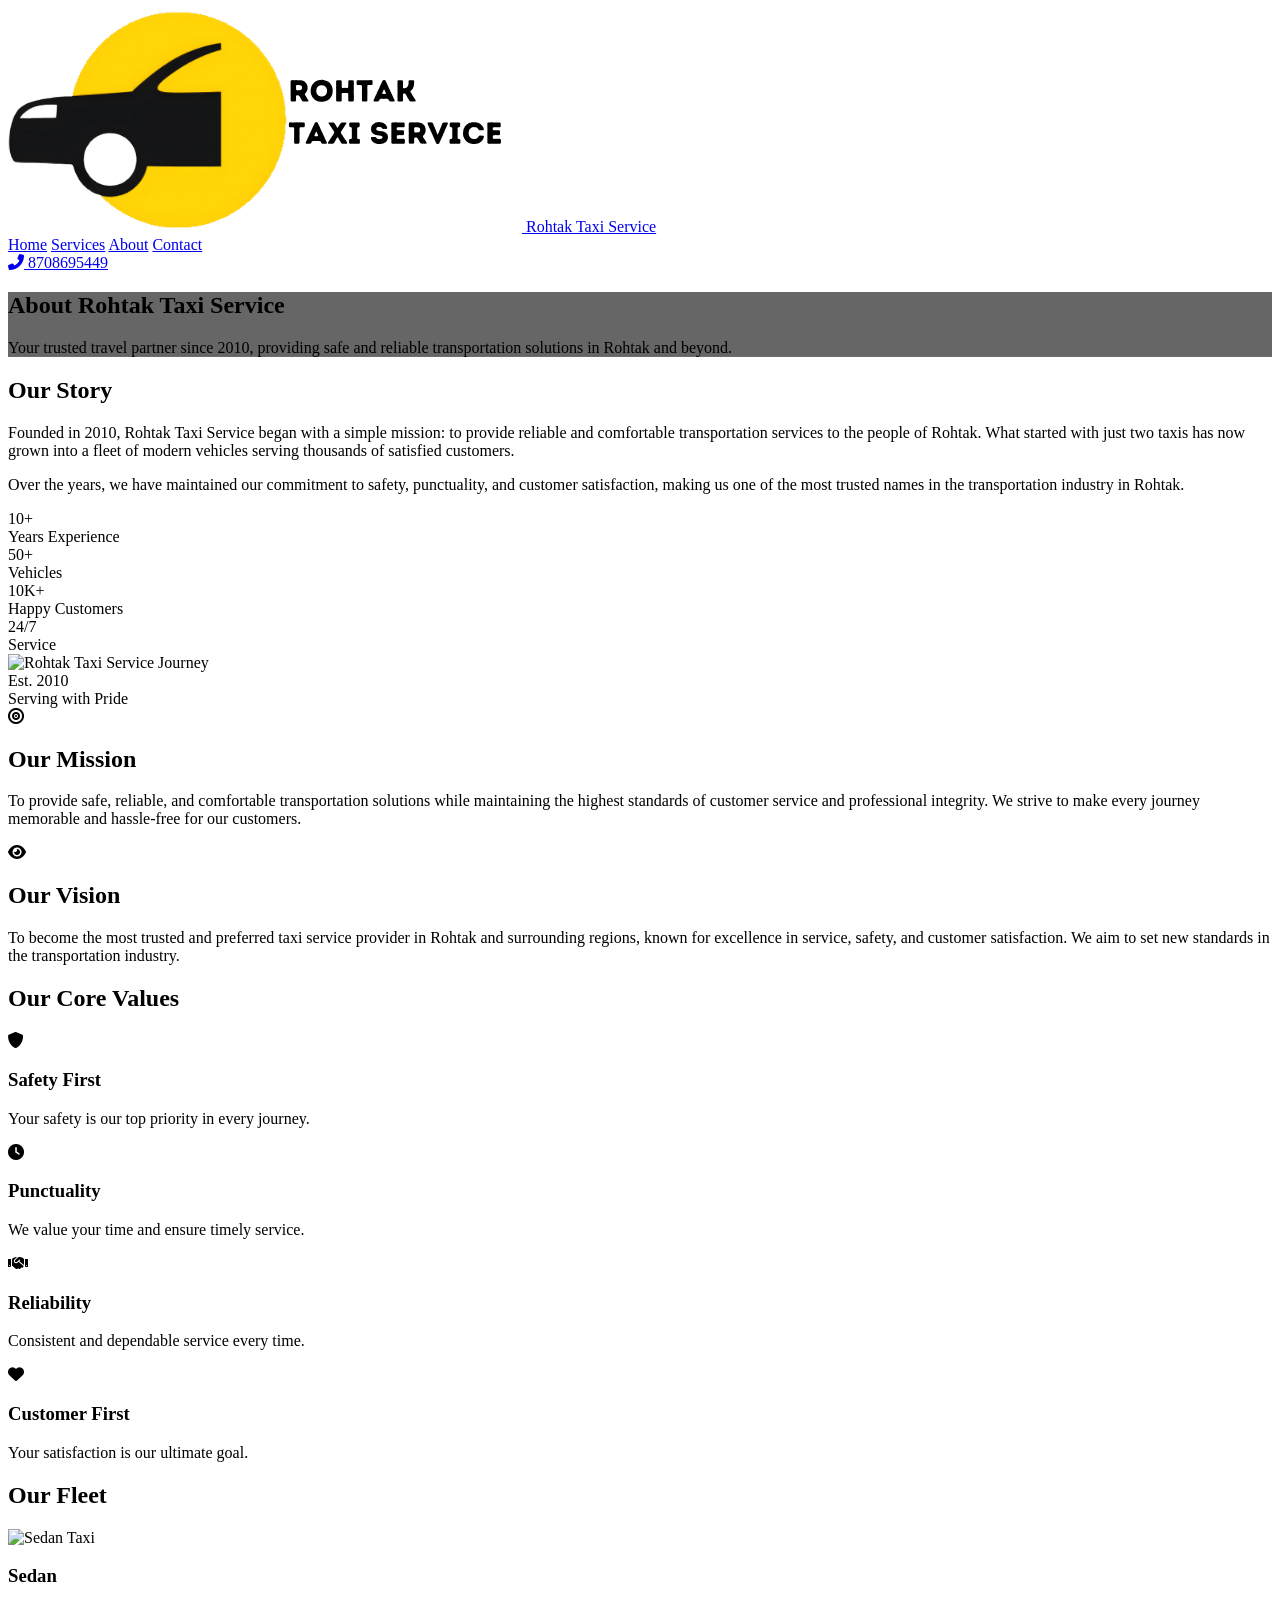
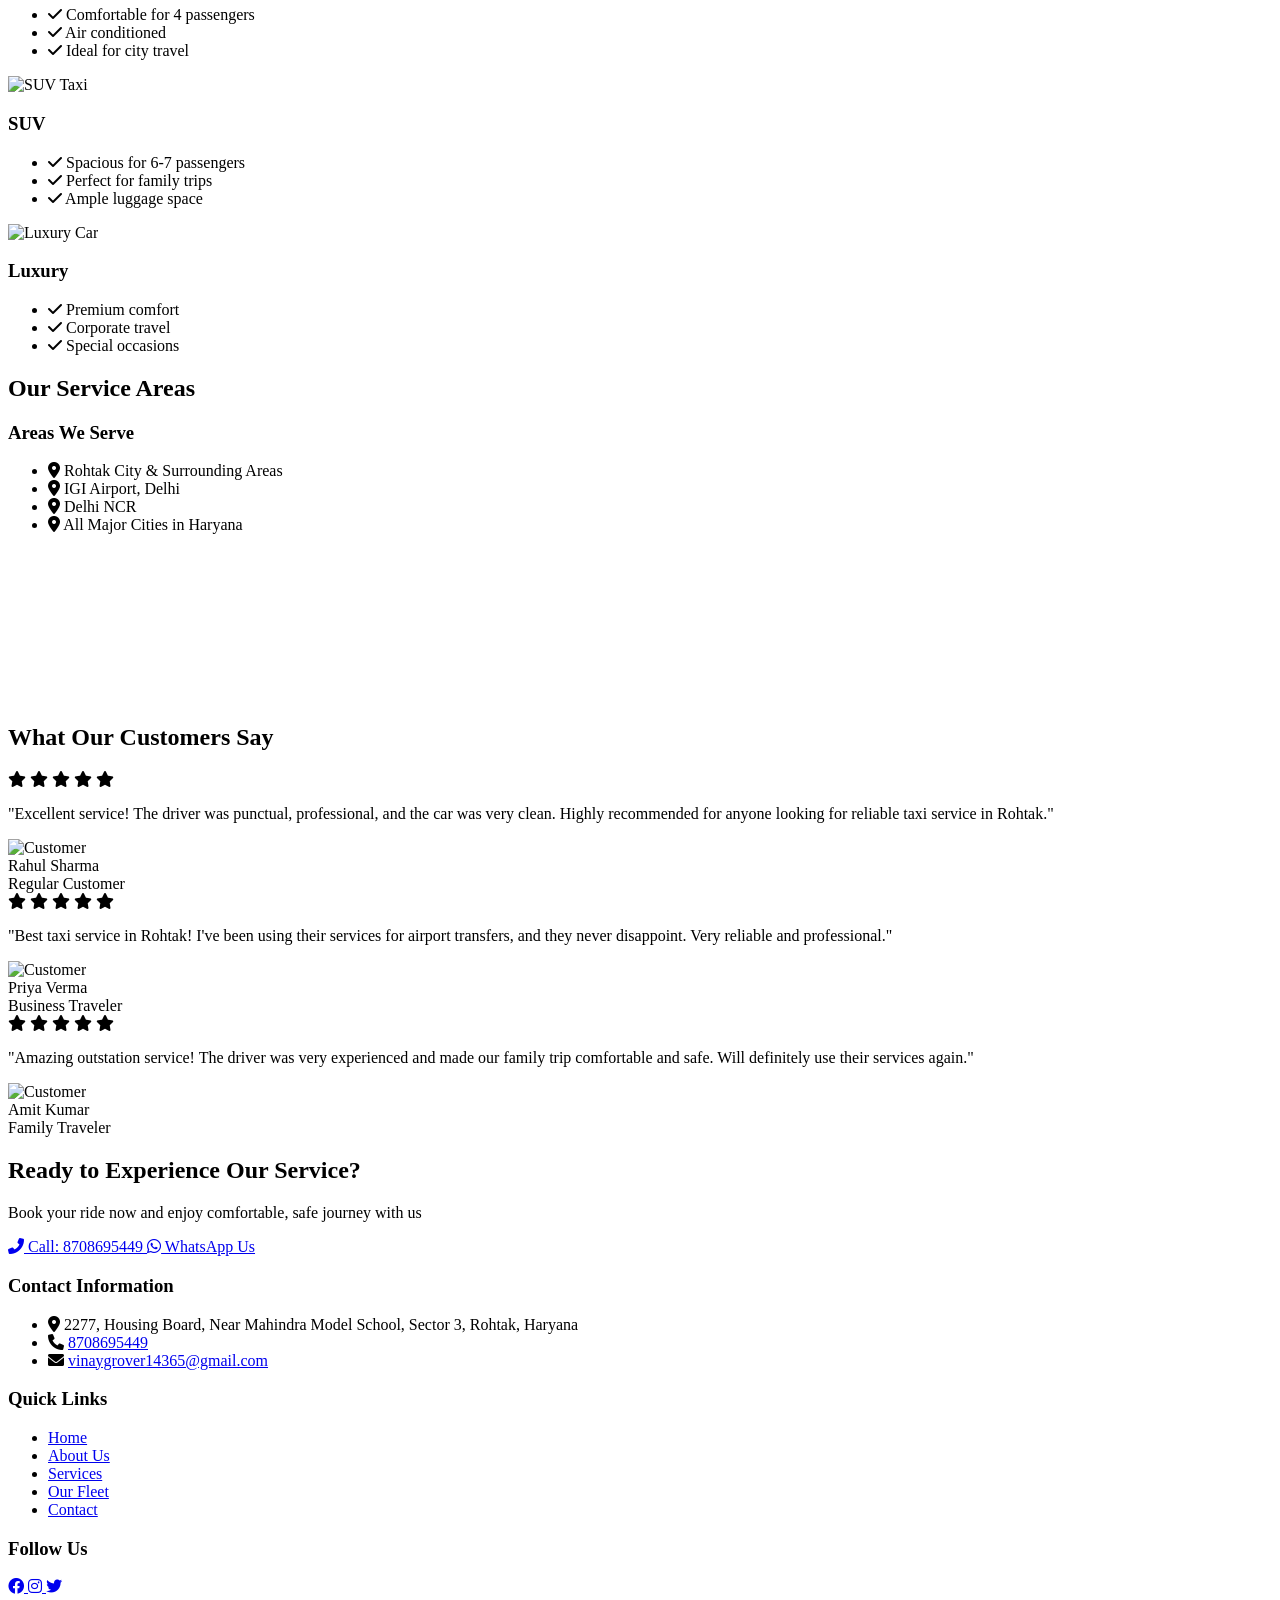
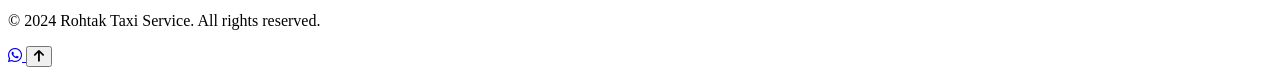
==== about.html @ 5d580776 "Doneall" ====
<!DOCTYPE html>
<html lang="en">
<head>
    <meta charset="UTF-8">
    <meta name="viewport" content="width=device-width, initial-scale=1.0">
    
    <!-- SEO Meta Tags -->
    <title>About Us - Rohtak Taxi Service | Leading Taxi Service in Rohtak</title>
    <meta name="description" content="Learn about Rohtak's premier taxi service. Established in 2010, providing 24/7 reliable local & outstation taxi services. Contact: 8708695449">
    <meta name="keywords" content="about rohtak taxi service, taxi company rohtak, best taxi service rohtak, reliable cab service rohtak">
    <meta name="author" content="Rohtak Taxi Service">
    <meta name="robots" content="index, follow">
    <meta name="googlebot" content="index, follow">
    
    <!-- Open Graph / Social Media Meta Tags -->
    <meta property="og:type" content="website">
    <meta property="og:title" content="About Rohtak Taxi Service | Your Trusted Travel Partner">
    <meta property="og:description" content="Discover Rohtak's most trusted taxi service. Professional drivers, modern fleet, and 24/7 service since 2010.">
    <meta property="og:image" content="/images/rohtak-taxi-about.jpg">
    <meta property="og:url" content="https://rohtaktaxiservice.co.in/about">
    
    <!-- Twitter Card Meta Tags -->
    <meta name="twitter:card" content="summary_large_image">
    <meta name="twitter:title" content="About Rohtak Taxi Service | Your Trusted Travel Partner">
    <meta name="twitter:description" content="Discover Rohtak's most trusted taxi service. Professional drivers, modern fleet, and 24/7 service since 2010.">
    <meta name="twitter:image" content="/Rohtak Taxi Service (500 x 500 px).svg">
    
    <!-- Favicon -->
    <link rel="apple-touch-icon" sizes="180x180" href="/Rohtak Taxi Service.png>
    <link rel="icon" type="image/png" sizes="32x32" href="/Rohtak Taxi Service.png">
    <link rel="icon" type="image/png" sizes="16x16" href="/Rohtak Taxi Service.png">
    <link rel="manifest" href="/site.webmanifest">
    
    <!-- Stylesheets -->
    <link href="https://cdnjs.cloudflare.com/ajax/libs/tailwindcss/2.2.19/tailwind.min.css" rel="stylesheet">
    <link href="https://cdnjs.cloudflare.com/ajax/libs/font-awesome/6.0.0/css/all.min.css" rel="stylesheet">

    <!-- Schema.org Markup -->
    <script type="application/ld+json">
    {
        "@context": "https://schema.org",
        "@type": "LocalBusiness",
        "name": "Rohtak Taxi Service",
        "image": "/Rohtak Taxi Service (500 x 500 px).svg",
        "description": "Professional taxi services in Rohtak offering local rides, airport transfers, and outstation trips since 2010. ",
        "foundingDate": "2010",
        "address": {
            "@type": "PostalAddress",
            "streetAddress": "2277, Housing Board, Near Mahindra Model School",
            "addressLocality": "Rohtak",
            "addressRegion": "Haryana",
            "postalCode": "124001",
            "addressCountry": "IN"
        },
        "geo": {
            "@type": "GeoCoordinates",
            "latitude": 28.8955,
            "longitude": 76.6066
        },
        "url": "https://rohtaktaxiservice.co.in/about",
        "telephone": "+918708695449",
        "email": "vinaygrover14365@gmail.com",
        "openingHoursSpecification": {
            "@type": "OpeningHoursSpecification",
            "dayOfWeek": [
                "Monday",
                "Tuesday",
                "Wednesday",
                "Thursday",
                "Friday",
                "Saturday",
                "Sunday"
            ],
            "opens": "00:00",
            "closes": "23:59"
        },
        "sameAs": [
            "https://facebook.com/rohtaktaxi",
            "https://instagram.com/rohtaktaxi",
            "https://twitter.com/rohtaktaxi"
        ]
    }
    </script>

    <!-- Custom Styles -->
    <style>
        .about-section {
            background-image: linear-gradient(rgba(0,0,0,0.6), rgba(0,0,0,0.6)), url(https://images.unsplash.com/photo-1508974239320-0a029497e820?q=80&w=2070&auto=format&fit=crop&ixlib=rb-4.0.3&ixid=M3wxMjA3fDB8MHxwaG90by1wYWdlfHx8fGVufDB8fHx8fA%3D%3D);
            background-size: cover;
            background-position: center;
        }
        
        .animate-fade-in {
            animation: fadeIn 1s ease-in;
        }
        
        .animate-slide-up {
            animation: slideUp 0.8s ease-out;
        }
        
        @keyframes fadeIn {
            from { opacity: 0; }
            to { opacity: 1; }
        }
        
        @keyframes slideUp {
            from { transform: translateY(50px); opacity: 0; }
            to { transform: translateY(0); opacity: 1; }
        }
        
        .milestone-card:hover {
            transform: translateY(-5px);
            transition: transform 0.3s ease;
        }
        
        .team-member-card:hover {
            transform: scale(1.05);
            transition: transform 0.3s ease;
        }
    </style>
</head>
<body class="bg-gray-50">
    <!-- Header/Navigation -->
    <header class="bg-yellow-500 text-white shadow-lg fixed w-full z-50">
        <nav class="container mx-auto px-4">
            <div class="flex justify-between items-center py-4">
                <a href="/" class="flex items-center">
                    <img src="/Rohtak Taxi Service (500 x 500 px).svg" alt="Rohtak Taxi Service Logo" class="h-12 w-auto">
                    <span class="ml-3 text-2xl font-bold">Rohtak Taxi Service</span>
                </a>
                
                <div class="hidden md:flex space-x-6">
                    <a href="/index.html" class="hover:text-gray-200 transition">Home</a>
                    <a href="/services.html" class="hover:text-gray-200 transition">Services</a>
                    <a href="/about.html" class="font-bold border-b-2 border-white">About</a>
                    <a href="/contact.html" class="hover:text-gray-200 transition">Contact</a>
                </div>
                
                <a href="tel:8708695449" class="bg-white text-yellow-500 px-6 py-2 rounded-full font-bold hover:bg-gray-100 transition flex items-center">
                    <i class="fas fa-phone-alt mr-2"></i>
                    <span>8708695449</span>
                </a>
            </div>
        </nav>
    </header>

    <!-- About Hero Section -->
    <section class="about-section h-[60vh] flex items-center justify-center text-white">
        <div class="container mx-auto px-4 text-center">
            <h1 class="text-4xl md:text-6xl font-bold mb-6 animate-fade-in">About Rohtak Taxi Service</h1>
            <p class="text-xl md:text-2xl max-w-3xl mx-auto animate-slide-up">Your trusted travel partner since 2010, providing safe and reliable transportation solutions in Rohtak and beyond.</p>
        </div>
    </section>

    <!-- Our Story Section -->
    <section class="py-20">
        <div class="container mx-auto px-4">
            <div class="grid grid-cols-1 md:grid-cols-2 gap-12 items-center">
                <div class="space-y-6">
                    <h2 class="text-3xl font-bold text-gray-800">Our Story</h2>
                    <p class="text-gray-600 leading-relaxed">
                        Founded in 2010, Rohtak Taxi Service began with a simple mission: to provide reliable and comfortable transportation services to the people of Rohtak. What started with just two taxis has now grown into a fleet of modern vehicles serving thousands of satisfied customers.
                    </p>
                    <p class="text-gray-600 leading-relaxed">
                        Over the years, we have maintained our commitment to safety, punctuality, and customer satisfaction, making us one of the most trusted names in the transportation industry in Rohtak.
                    </p>
                    <div class="grid grid-cols-2 md:grid-cols-4 gap-6 mt-8">
                        <div class="text-center">
                            <div class="text-3xl font-bold text-yellow-500">10+</div>
                            <div class="text-gray-600">Years Experience</div>
                        </div>
                        <div class="text-center">
                            <div class="text-3xl font-bold text-yellow-500">50+</div>
                            <div class="text-gray-600">Vehicles</div>
                        </div>
                        <div class="text-center">
                            <div class="text-3xl font-bold text-yellow-500">10K+</div>
                            <div class="text-gray-600">Happy Customers</div>
                        </div>
                        <div class="text-center">
                            <div class="text-3xl font-bold text-yellow-500">24/7</div>
                            <div class="text-gray-600">Service</div>
                        </div>
                    </div>
                </div>
                <div class="relative">
                    <img src="https://images.unsplash.com/photo-1508974239320-0a029497e820?q=80&w=2070&auto=format&fit=crop&ixlib=rb-4.0.3&ixid=M3wxMjA3fDB8MHxwaG90by1wYWdlfHx8fGVufDB8fHx8fA%3D%3D" alt="Rohtak Taxi Service Journey" class="rounded-lg shadow-xl">
                    <div class="absolute -bottom-6 -left-6 bg-yellow-500 text-white p-6 rounded-lg">
                        <div class="text-2xl font-bold">Est. 2010</div>
                        <div>Serving with Pride</div>
                    </div>
                </div>
            </div>
        </div>
    </section>

    <!-- Mission & Vision -->
    <section class="py-20 bg-gray-100">
        <div class="container mx-auto px-4">
            <div class="grid grid-cols-1 md:grid-cols-2 gap-12">
                <div class="bg-white p-8 rounded-lg shadow-lg">
                    <div class="flex items-center mb-6">
                        <i class="fas fa-bullseye text-3xl text-yellow-500 mr-4"></i>
                        <h2 class="text-2xl font-bold">Our Mission</h2>
                    </div>
                    <p class="text-gray-600 leading-relaxed">
                        To provide safe, reliable, and comfortable transportation solutions while maintaining the highest standards of customer service and professional integrity. We strive to make every journey memorable and hassle-free for our customers.
                    </p>
                </div>
                <div class="bg-white p-8 rounded-lg shadow-lg">
                    <div class="flex items-center mb-6">
                        <i class="fas fa-eye text-3xl text-yellow-500 mr-4"></i>
                        <h2 class="text-2xl font-bold">Our Vision</h2>
                    </div>
                    <p class="text-gray-600 leading-relaxed">
                        To become the most trusted and preferred taxi service provider in Rohtak and surrounding regions, known for excellence in service, safety, and customer satisfaction. We aim to set new standards in the transportation industry.
                    </p>
                </div>
            </div>
        </div>
    </section>

    <!-- Core Values -->
    <section class="py-20 bg-gray-100">
        <div class="container mx-auto px-4">
            <h2 class="text-3xl font-bold text-center mb-12">Our Core Values</h2>
            <div class="grid grid-cols-1 md:grid-cols-4 gap-8">
                <div class="bg-white p-6 rounded-lg shadow-lg text-center">
                    <i class="fas fa-shield-alt text-3xl text-yellow-500 mb-4"></i>
                    <h3 class="text-xl font-bold mb-3">Safety First</h3>
                    <p class="text-gray-600">Your safety is our top priority in every journey.</p>
                </div>
                <div class="bg-white p-6 rounded-lg shadow-lg text-center">
                    <i class="fas fa-clock text-3xl text-yellow-500 mb-4"></i>
                    <h3 class="text-xl font-bold mb-3">Punctuality</h3>
                    <p class="text-gray-600">We value your time and ensure timely service.</p>
                </div>
                <div class="bg-white p-6 rounded-lg shadow-lg text-center">
                    <i class="fas fa-handshake text-3xl text-yellow-500 mb-4"></i>
                    <h3 class="text-xl font-bold mb-3">Reliability</h3>
                    <p class="text-gray-600">Consistent and dependable service every time.</p>
                </div>
                <div class="bg-white p-6 rounded-lg shadow-lg text-center">
                    <i class="fas fa-heart text-3xl text-yellow-500 mb-4"></i>
                    <h3 class="text-xl font-bold mb-3">Customer First</h3>
                    <p class="text-gray-600">Your satisfaction is our ultimate goal.</p>
                </div>
            </div>
        </div>
    </section>
    

<!-- Our Fleet Section -->
<section class="py-20" id=fleet>
    <div class="container mx-auto px-4">
        <h2 class="text-3xl font-bold text-center mb-12">Our Fleet</h2>
        <div class="grid grid-cols-1 md:grid-cols-3 gap-8">
            <!-- Sedan -->
            <div class="bg-white rounded-lg shadow-lg overflow-hidden">
                <img src="https://imgd.aeplcdn.com/1280x720/n/cw/ec/134287/city-exterior-right-front-three-quarter-76.jpeg?isig=0&q=80" alt="Sedan Taxi" class="w-full h-48 object-cover">
                <div class="p-6">
                    <h3 class="text-xl font-bold mb-3">Sedan</h3>
                    <ul class="text-gray-600 space-y-2">
                        <li class="flex items-center">
                            <i class="fas fa-check text-green-500 mr-2"></i>
                            Comfortable for 4 passengers
                        </li>
                        <li class="flex items-center">
                            <i class="fas fa-check text-green-500 mr-2"></i>
                            Air conditioned
                        </li>
                        <li class="flex items-center">
                            <i class="fas fa-check text-green-500 mr-2"></i>
                            Ideal for city travel
                        </li>
                    </ul>
                </div>
            </div>

            <!-- SUV -->
            <div class="bg-white rounded-lg shadow-lg overflow-hidden">
                <img src="https://d2m3nfprmhqjvd.cloudfront.net/blog/20220825223325/Luxury-SUVs.jpg" alt="SUV Taxi" class="w-full h-48 object-cover">
                <div class="p-6">
                    <h3 class="text-xl font-bold mb-3">SUV</h3>
                    <ul class="text-gray-600 space-y-2">
                        <li class="flex items-center">
                            <i class="fas fa-check text-green-500 mr-2"></i>
                            Spacious for 6-7 passengers
                        </li>
                        <li class="flex items-center">
                            <i class="fas fa-check text-green-500 mr-2"></i>
                            Perfect for family trips
                        </li>
                        <li class="flex items-center">
                            <i class="fas fa-check text-green-500 mr-2"></i>
                            Ample luggage space
                        </li>
                    </ul>
                </div>
            </div>

            <!-- Luxury Car -->
            <div class="bg-white rounded-lg shadow-lg overflow-hidden">
                <img src="https://www.topgear.com/sites/default/files/news-listicle/image/2023/09/LEAD.jpg" alt="Luxury Car" class="w-full h-48 object-cover">
                <div class="p-6">
                    <h3 class="text-xl font-bold mb-3">Luxury</h3>
                    <ul class="text-gray-600 space-y-2">
                        <li class="flex items-center">
                            <i class="fas fa-check text-green-500 mr-2"></i>
                            Premium comfort
                        </li>
                        <li class="flex items-center">
                            <i class="fas fa-check text-green-500 mr-2"></i>
                            Corporate travel
                        </li>
                        <li class="flex items-center">
                            <i class="fas fa-check text-green-500 mr-2"></i>
                            Special occasions
                        </li>
                    </ul>
                </div>
            </div>
        </div>
    </div>
</section>

<!-- Service Areas Map -->
<section class="py-20 bg-gray-100">
    <div class="container mx-auto px-4">
        <h2 class="text-3xl font-bold text-center mb-12">Our Service Areas</h2>
        <div class="grid grid-cols-1 md:grid-cols-2 gap-12">
            <div class="space-y-6">
                <h3 class="text-2xl font-bold">Areas We Serve</h3>
                <ul class="space-y-4">
                    <li class="flex items-center">
                        <i class="fas fa-map-marker-alt text-yellow-500 mr-3"></i>
                        <span>Rohtak City & Surrounding Areas</span>
                    </li>
                    <li class="flex items-center">
                        <i class="fas fa-map-marker-alt text-yellow-500 mr-3"></i>
                        <span>IGI Airport, Delhi</span>
                    </li>
                    <li class="flex items-center">
                        <i class="fas fa-map-marker-alt text-yellow-500 mr-3"></i>
                        <span>Delhi NCR</span>
                    </li>
                    <li class="flex items-center">
                        <i class="fas fa-map-marker-alt text-yellow-500 mr-3"></i>
                        <span>All Major Cities in Haryana</span>
                    </li>
                </ul>
            </div>
            <div class="h-96">
                <!-- Replace with your actual Google Maps embed code -->
                <iframe 
                    src="https://www.google.com/maps/embed?pb=!1m18!1m12!1m3!1d27944.980340066446!2d76.5969787308312!3d28.894706396562746!2m3!1f0!2f0!3f0!3m2!1i1024!2i768!4f13.1!3m3!1m2!1s0x41e1429182e4c95%3A0xe25def5fa953af2f!2sRohtak%20Taxi%20Service!5e0!3m2!1sen!2sin!4v1729882800016!5m2!1sen!2sin=&output=embed"
                    width="100%" 
                    height="100%" 
                    style="border:0;" 
                    allowfullscreen="" 
                    loading="lazy"
                    referrerpolicy="no-referrer-when-downgrade"
                    class="rounded-lg shadow-lg">
                </iframe>
            </div>
        </div>
    </div>
</section>

<!-- Testimonials Section -->
    <section class="py-20">
        <div class="container mx-auto px-4">
            <h2 class="text-3xl font-bold text-center mb-12">What Our Customers Say</h2>
            <div class="grid grid-cols-1 md:grid-cols-3 gap-8">
                <!-- Testimonial 1 -->
                <div class="bg-white p-6 rounded-lg shadow-lg">
                    <div class="flex items-center mb-4">
                        <div class="text-yellow-500">
                            <i class="fas fa-star"></i>
                            <i class="fas fa-star"></i>
                            <i class="fas fa-star"></i>
                            <i class="fas fa-star"></i>
                            <i class="fas fa-star"></i>
                        </div>
                    </div>
                    <p class="text-gray-600 mb-4">"Excellent service! The driver was punctual, professional, and the car was very clean. Highly recommended for anyone looking for reliable taxi service in Rohtak."</p>
                    <div class="flex items-center">
                        <img src="https://plus.unsplash.com/premium_photo-1689977968861-9c91dbb16049?fm=jpg&q=60&w=3000&ixlib=rb-4.0.3&ixid=M3wxMjA3fDB8MHxzZWFyY2h8MXx8c21pbGluZyUyMHBlcnNvbnxlbnwwfHwwfHx8MA%3D%3D" alt="Customer" class="w-12 h-12 rounded-full mr-4">
                        <div>
                            <div class="font-bold">Rahul Sharma</div>
                            <div class="text-gray-600 text-sm">Regular Customer</div>
                        </div>
                    </div>
                </div>

                <!-- Testimonial 2 -->
                <div class="bg-white p-6 rounded-lg shadow-lg">
                    <div class="flex items-center mb-4">
                        <div class="text-yellow-500">
                            <i class="fas fa-star"></i>
                            <i class="fas fa-star"></i>
                            <i class="fas fa-star"></i>
                            <i class="fas fa-star"></i>
                            <i class="fas fa-star"></i>
                        </div>
                    </div>
                    <p class="text-gray-600 mb-4">"Best taxi service in Rohtak! I've been using their services for airport transfers, and they never disappoint. Very reliable and professional."</p>
                    <div class="flex items-center">
                        <img src="https://media.istockphoto.com/id/638219322/photo/hes-the-one-that-brings-humour-to-the-team.jpg?b=1&s=612x612&w=0&k=20&c=zepyTzZ0Lf5uG_VhElfbgEmHUXDOWaK04wgKPo_0Up8=" alt="Customer" class="w-12 h-12 rounded-full mr-4">
                        <div>
                            <div class="font-bold">Priya Verma</div>
                            <div class="text-gray-600 text-sm">Business Traveler</div>
                        </div>
                    </div>
                </div>

                <!-- Testimonial 3 -->
                <div class="bg-white p-6 rounded-lg shadow-lg">
                    <div class="flex items-center mb-4">
                        <div class="text-yellow-500">
                            <i class="fas fa-star"></i>
                            <i class="fas fa-star"></i>
                            <i class="fas fa-star"></i>
                            <i class="fas fa-star"></i>
                            <i class="fas fa-star"></i>
                        </div>
                    </div>
                    <p class="text-gray-600 mb-4">"Amazing outstation service! The driver was very experienced and made our family trip comfortable and safe. Will definitely use their services again."</p>
                    <div class="flex items-center">
                        <img src="https://img.freepik.com/free-photo/handsome-confident-smiling-man-with-hands-crossed-chest_176420-18743.jpg" alt="Customer" class="w-12 h-12 rounded-full mr-4">
                        <div>
                            <div class="font-bold">Amit Kumar</div>
                            <div class="text-gray-600 text-sm">Family Traveler</div>
                        </div>
                    </div>
                </div>
            </div>
        </div>
    </section>

    <!-- Call to Action Section -->
    <section class="py-20 bg-yellow-500 text-white">
        <div class="container mx-auto px-4 text-center">
            <h2 class="text-3xl md:text-4xl font-bold mb-6">Ready to Experience Our Service?</h2>
            <p class="text-xl mb-8">Book your ride now and enjoy comfortable, safe journey with us</p>
            <div class="flex flex-col md:flex-row justify-center gap-4">
                <a href="tel:8708695449" class="bg-white text-yellow-500 px-8 py-3 rounded-full text-lg font-bold hover:bg-gray-100 transition inline-flex items-center justify-center">
                    <i class="fas fa-phone-alt mr-2"></i>
                    Call: 8708695449
                </a>
                <a href="https://wa.me/918708695449" target="_blank" class="bg-green-500 text-white px-8 py-3 rounded-full text-lg font-bold hover:bg-green-600 transition inline-flex items-center justify-center">
                    <i class="fab fa-whatsapp mr-2"></i>
                    WhatsApp Us
                </a>
            </div>
        </div>
    </section>


    <!-- Footer -->
    <footer class="bg-gray-900 text-white py-12">
        <div class="container mx-auto px-4">
            <div class="grid grid-cols-1 md:grid-cols-3 gap-12">
                <div>
                    <h3 class="text-xl font-bold mb-4">Contact Information</h3>
                    <ul class="space-y-3">
                        <li class="flex items-start">
                            <i class="fas fa-map-marker-alt mt-1 mr-3 text-yellow-500"></i>
                            <span>2277, Housing Board, Near Mahindra Model School, Sector 3, Rohtak, Haryana</span>
                        </li>
                        <li class="flex items-center">
                            <i class="fas fa-phone mr-3 text-yellow-500"></i>
                            <a href="tel:8708695449" class="hover:text-yellow-500 transition">8708695449</a>
                        </li>
                        <li class="flex items-center">
                            <i class="fas fa-envelope mr-3 text-yellow-500"></i>
                            <a href="mailto:vinaygrover14365@gmail.com" class="hover:text-yellow-500 transition">vinaygrover14365@gmail.com</a>
                        </li>
                    </ul>
                </div>
                <div>
                    <h3 class="text-xl font-bold mb-4">Quick Links</h3>
                    <ul class="space-y-2">
                        <li><a href="index.html" class="text-gray-400 hover:text-white transition">Home</a></li>
                        <li><a href="/about.html" class="text-gray-400 hover:text-white transition">About Us</a></li>
                        <li><a href="/services.html" class="text-gray-400 hover:text-white transition">Services</a></li>
                        <li><a href=#fleet" class="text-gray-400 hover:text-white transition">Our Fleet</a></li>
                        <li><a href="/contact.html" class="text-gray-400 hover:text-white transition">Contact</a></li>
                    </ul>
                </div>
                <div>
                    <h3 class="text-xl font-bold mb-4">Follow Us</h3>
                    <div class="flex space-x-4">
                        <a href="#" class="text-gray-400 hover:text-white transition">
                            <i class="fab fa-facebook text-2xl"></i>
                        </a>
                        <a href="#" class="text-gray-400 hover:text-white transition">
                            <i class="fab fa-instagram text-2xl"></i>
                        </a>
                        <a href="#" class="text-gray-400 hover:text-white transition">
                            <i class="fab fa-twitter text-2xl"></i>
                        </a>
                    </div>
                </div>
            </div>
            <div class="border-t border-gray-800 mt-12 pt-8 text-center">
                <p class="text-gray-400">&copy; 2024 Rohtak Taxi Service. All rights reserved.</p>
            </div>
        </div>
    </footer>

    <!-- WhatsApp Float Button -->
    <a href="https://wa.me/918708695449" target="_blank" 
       class="fixed bottom-6 right-6 bg-green-500 text-white p-4 rounded-full shadow-lg hover:bg-green-600 transition z-50">
        <i class="fab fa-whatsapp text-2xl"></i>
    </a>

    <!-- Scroll to Top Button -->
    <button id="scrollToTop" 
            class="fixed bottom-6 left-6 bg-yellow-500 text-white p-4 rounded-full shadow-lg hover:bg-yellow-600 transition z-50 hidden">
        <i class="fas fa-arrow-up"></i>
    </button>

    <!-- Scripts -->
    <script>
        // Scroll to Top Functionality
        const scrollToTopBtn = document.getElementById('scrollToTop');
        
        window.addEventListener('scroll', () => {
            if (window.pageYOffset > 300) {
                scrollToTopBtn.classList.remove('hidden');
            } else {
                scrollToTopBtn.classList.add('hidden');
            }
        });

        scrollToTopBtn.addEventListener('click', () => {
            window.scrollTo({
                top: 0,
                behavior: 'smooth'
            });
        });

        // Animation on Scroll
        document.addEventListener('DOMContentLoaded', function() {
            const animateElements = document.querySelectorAll('.animate-on-scroll');
            
            const observer = new IntersectionObserver((entries) => {
                entries.forEach(entry => {
                    if (entry.isIntersecting) {
                        entry.target.classList.add('animate-fade-in');
                    }
                });
            });
            
            animateElements.forEach(element => observer.observe(element));
        });

        // Lazy Loading Images
        document.addEventListener('DOMContentLoaded', function() {
            const images = document.querySelectorAll('img[data-src]');
            
            const imageObserver = new IntersectionObserver((entries, observer) => {
                entries.forEach(entry => {
                    if (entry.isIntersecting) {
                        const img = entry.target;
                        img.src = img.dataset.src;
                        img.removeAttribute('data-src');
                        observer.unobserve(img);
                    }
                });
            });
            
            images.forEach(img => imageObserver.observe(img));
        });
    </script>
</body>
</html>
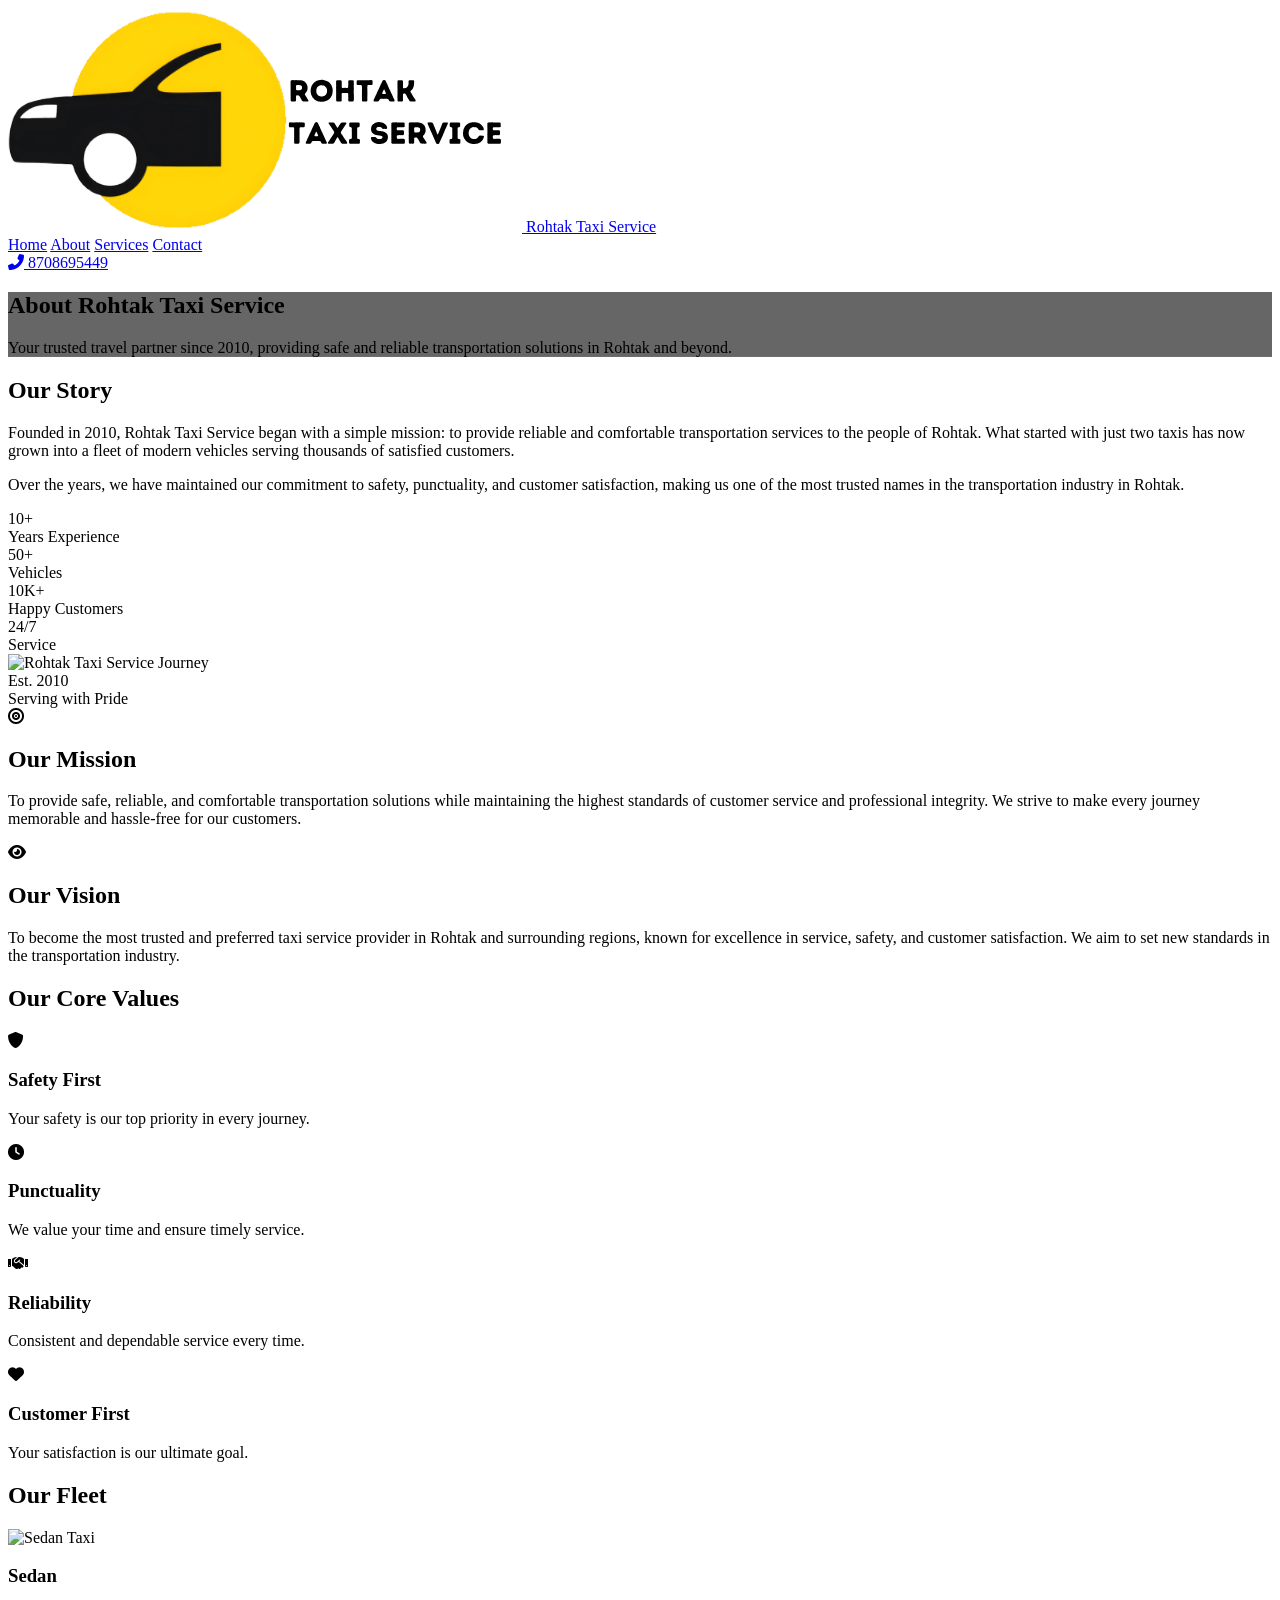
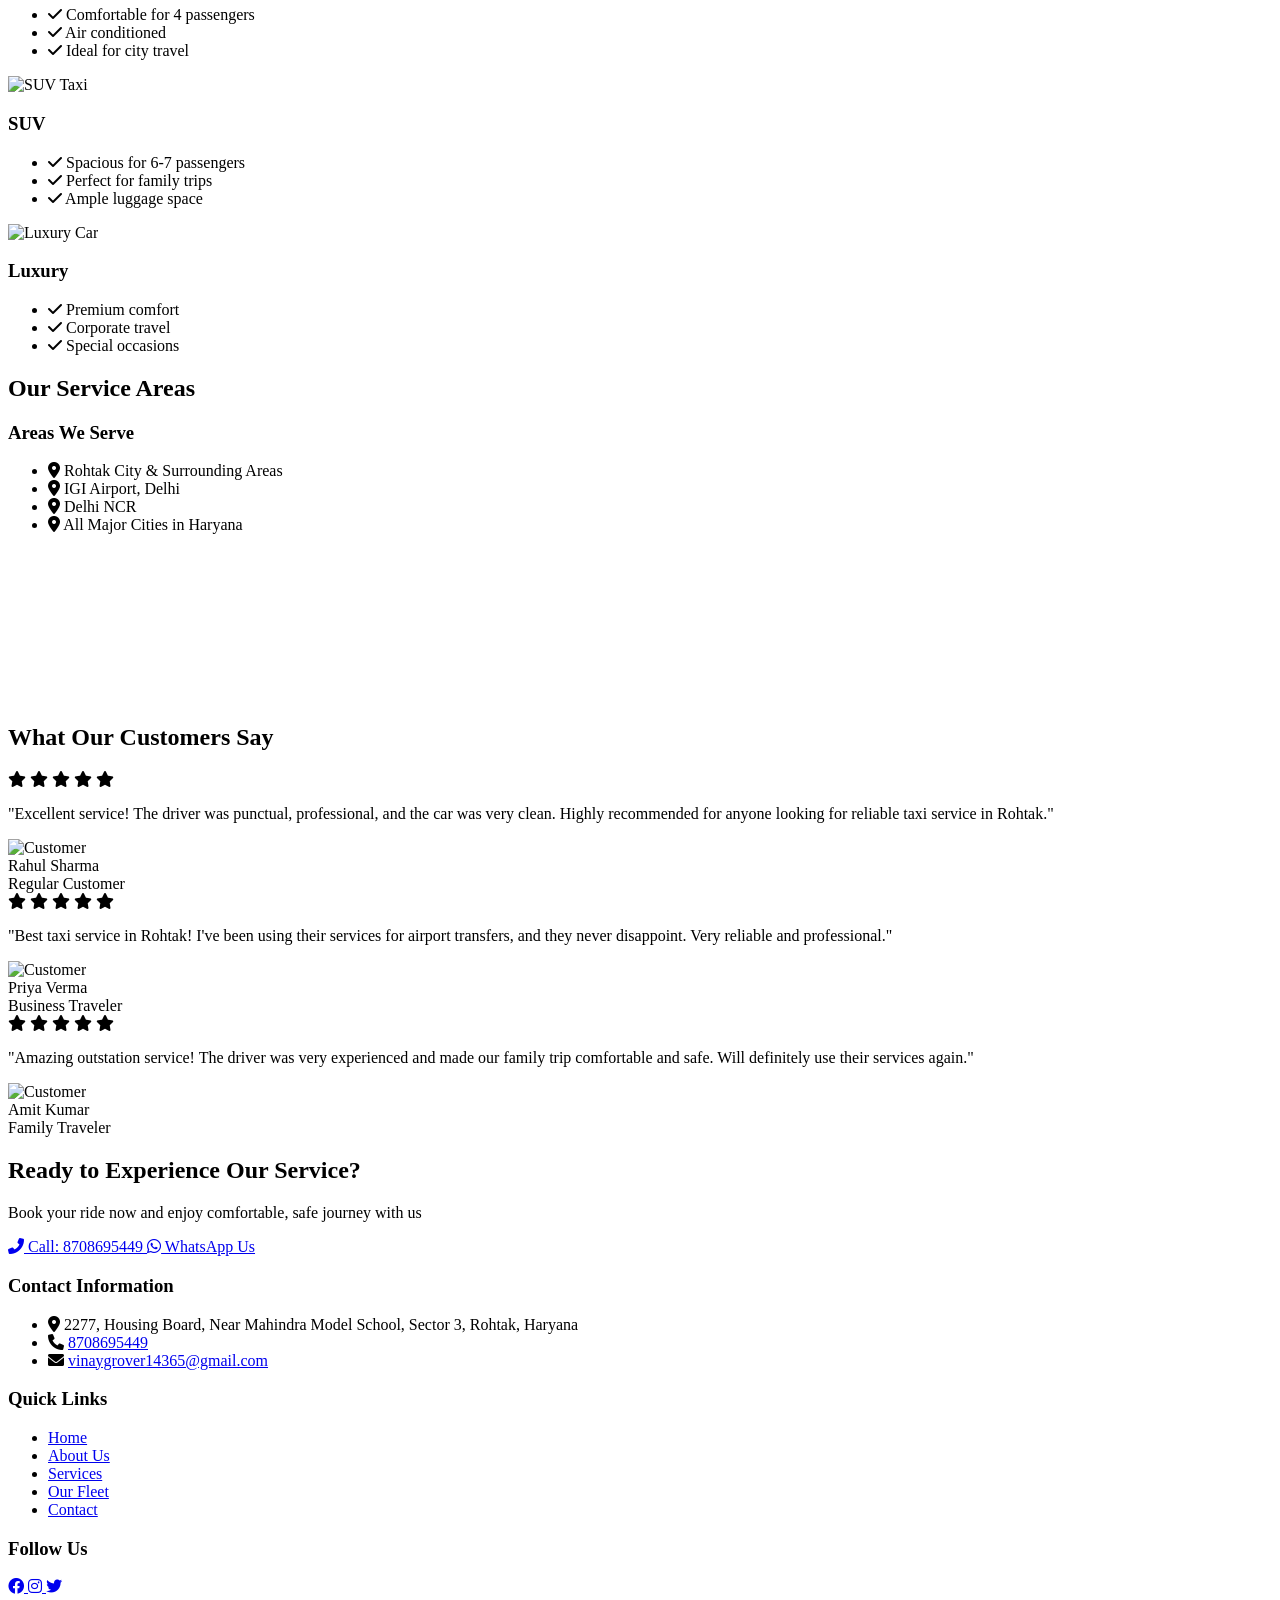
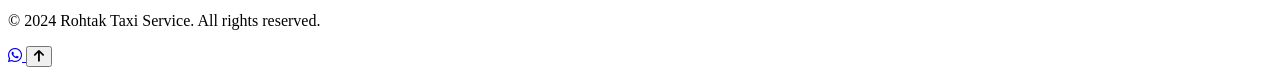
==== commit 8c59c250: "done" ====
--- a/about.html
+++ b/about.html
@@ -131,8 +131,8 @@
                 
                 <div class="hidden md:flex space-x-6">
                     <a href="/index.html" class="hover:text-gray-200 transition">Home</a>
+                    <a href="/about.html" class="font-bold border-b-2 border-white">About</a>
                     <a href="/services.html" class="hover:text-gray-200 transition">Services</a>
-                    <a href="/about.html" class="font-bold border-b-2 border-white">About</a>
                     <a href="/contact.html" class="hover:text-gray-200 transition">Contact</a>
                 </div>
                 
